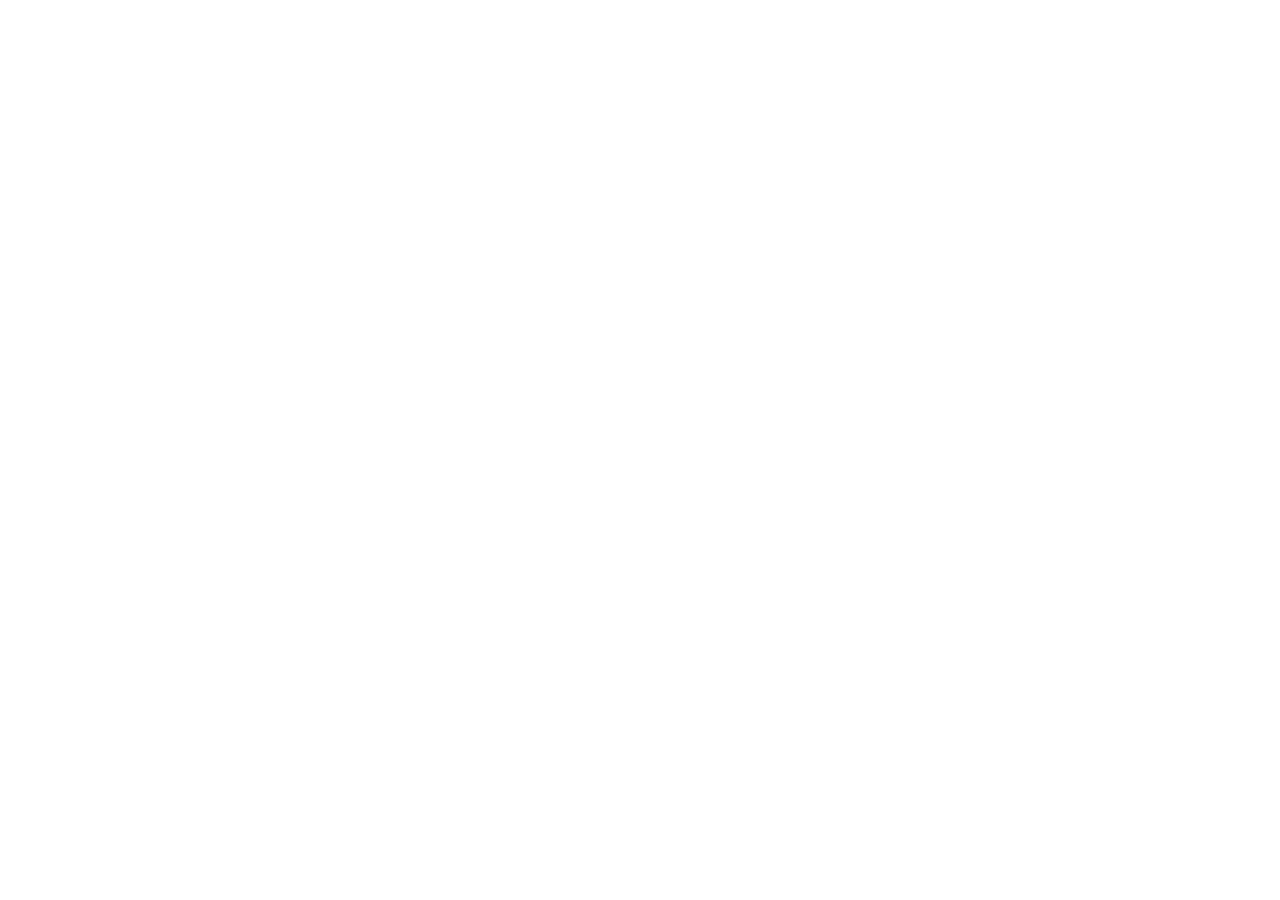
==== cssBayan/index.html @ 88521efb "init: start cssBayan(Fri, Mar 10, 2023 12:06:50PM)" ====
<!DOCTYPE html>
<html lang="en">
<head>
    <meta charset="UTF-8">
    <meta http-equiv="X-UA-Compatible" content="IE=edge">
    <meta name="viewport" content="width=device-width, initial-scale=1.0">
    <link rel="stylesheet" href="./stylees.css">
    <title>Document</title>
</head>
<body>
    
</body>
</html>
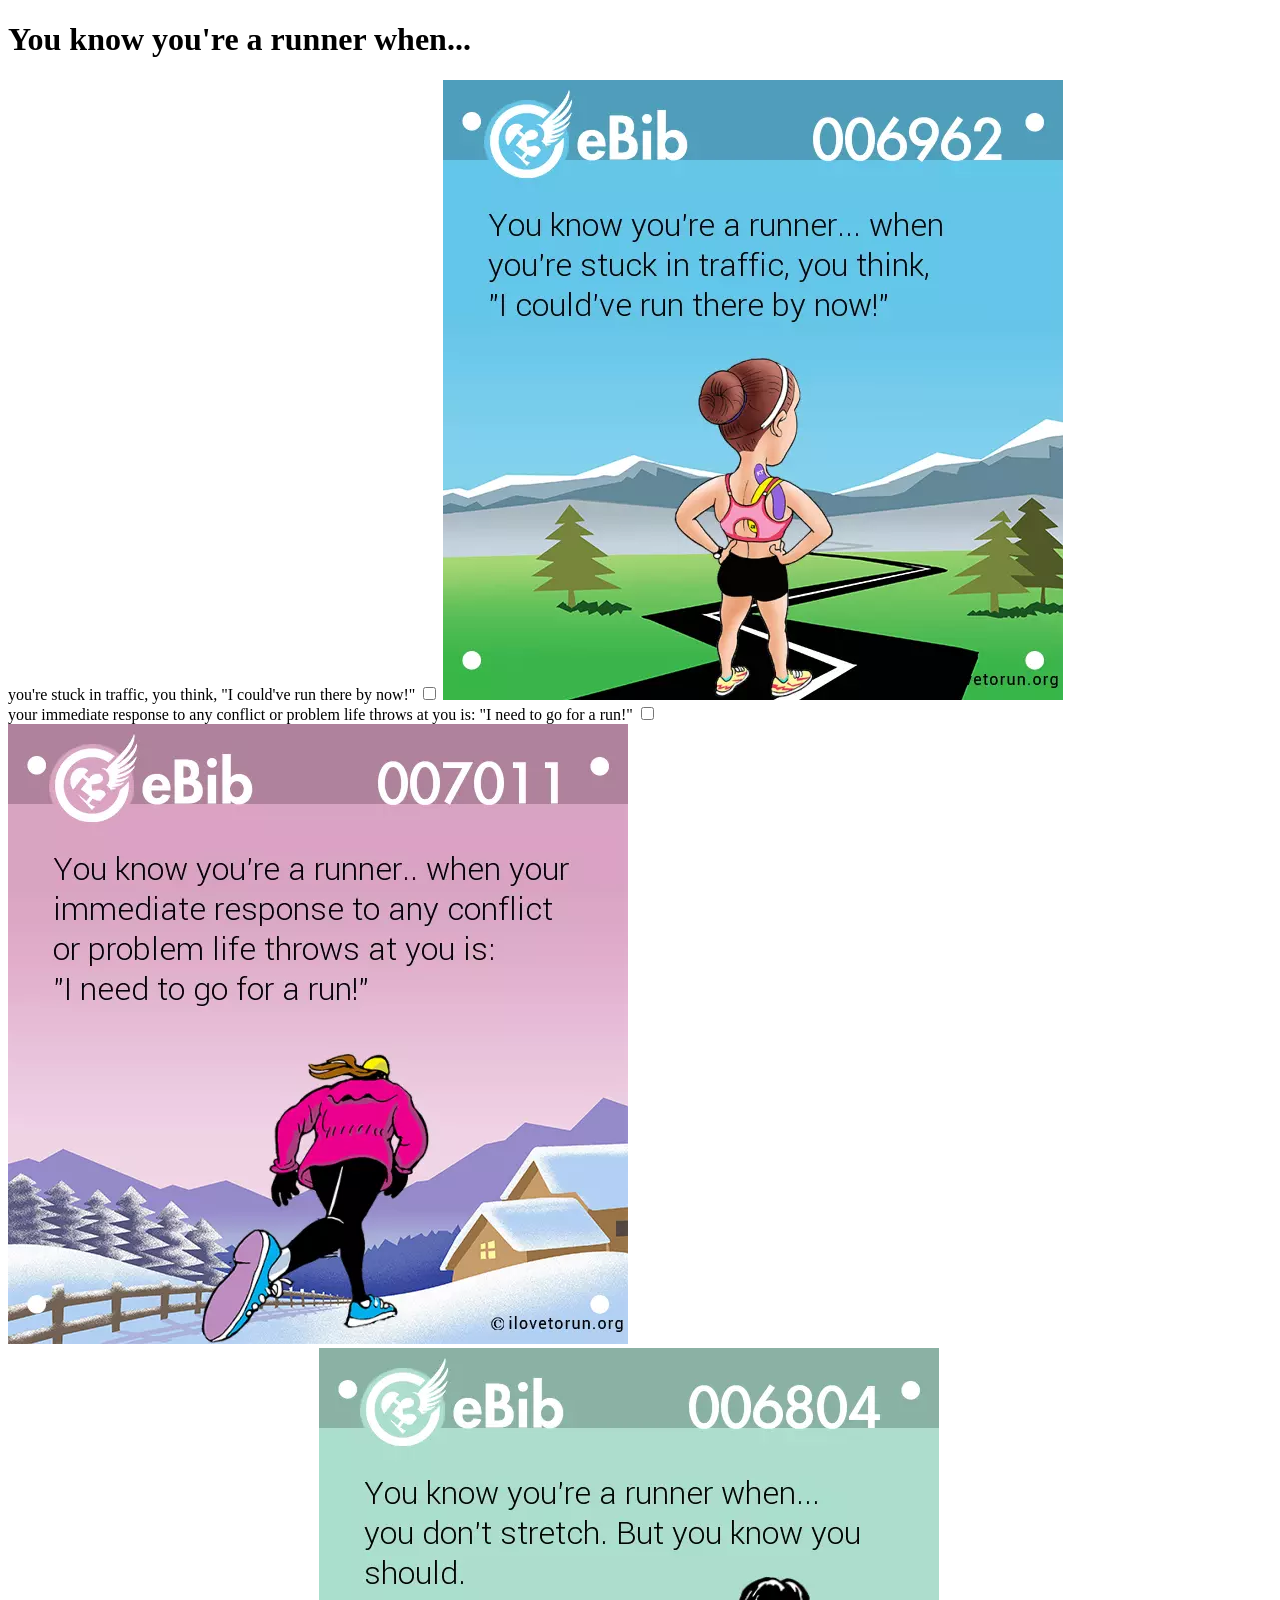
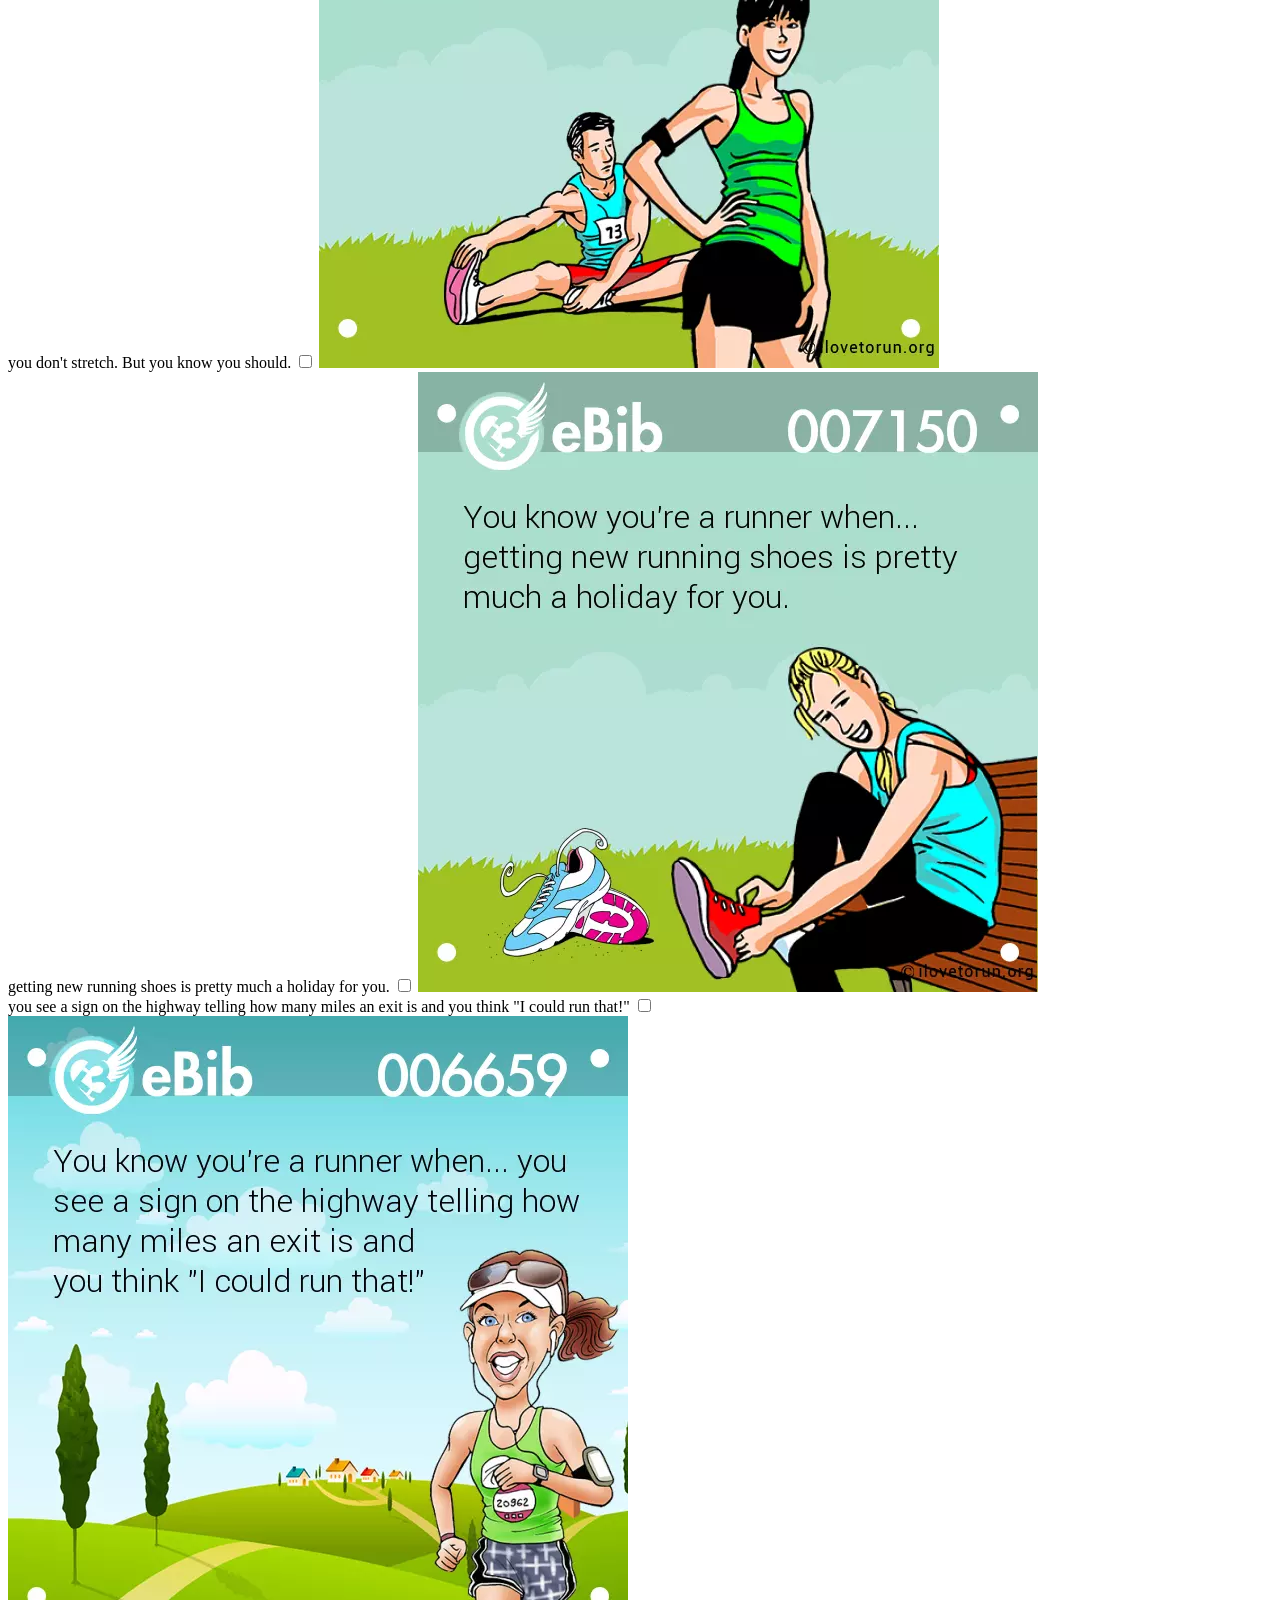
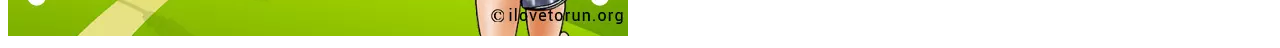
==== commit 5ce65269: "feat: add memesCards(Fri, Mar 10, 2023 13:45:20PM)" ====
--- a/cssBayan/index.html
+++ b/cssBayan/index.html
@@ -4,10 +4,38 @@
     <meta charset="UTF-8">
     <meta http-equiv="X-UA-Compatible" content="IE=edge">
     <meta name="viewport" content="width=device-width, initial-scale=1.0">
-    <link rel="stylesheet" href="./stylees.css">
+    <link rel="stylesheet" href="./style.css">
     <title>Document</title>
 </head>
 <body>
+    <h1> You know you're a runner when... </h1>
+    <div>
+        <div class="memesCards">
+            <label for="meme_1">you're stuck in traffic, you think, "I could've run there by now!"</label>
+            <input type="checkbox" id="meme_1">
+            <img src="./image/meme_1.png" alt="meme_1">
+        </div>
+        <div class="memesCards">
+            <label for="meme_2">your immediate response to any conflict or problem life throws at you is: "I need to go for a run!"</label>
+            <input type="checkbox" id="meme_2">
+            <img src="./image/meme_2.png" alt="meme_2">
+        </div>
+        <div class="memesCards">
+            <label for="meme_3">you don't stretch. But you know you should.</label>
+            <input type="checkbox" id="meme_3">
+            <img src="./image/meme_3.png" alt="meme_3">
+        </div>
+        <div class="memesCards">
+            <label for="meme_4">getting new running shoes is pretty much a holiday for you.</label>
+            <input type="checkbox" id="meme_4">
+            <img src="./image/meme_4.png" alt="meme_4">
+        </div>
+        <div class="memesCards">
+            <label for="meme_5">you see a sign on the highway telling how many miles an exit is and you think "I could run that!"</label>
+            <input type="checkbox" id="meme_5">
+            <img src="./image/meme_5.png" alt="meme_5">
+        </div>
+    </div>
     
 </body>
 </html>
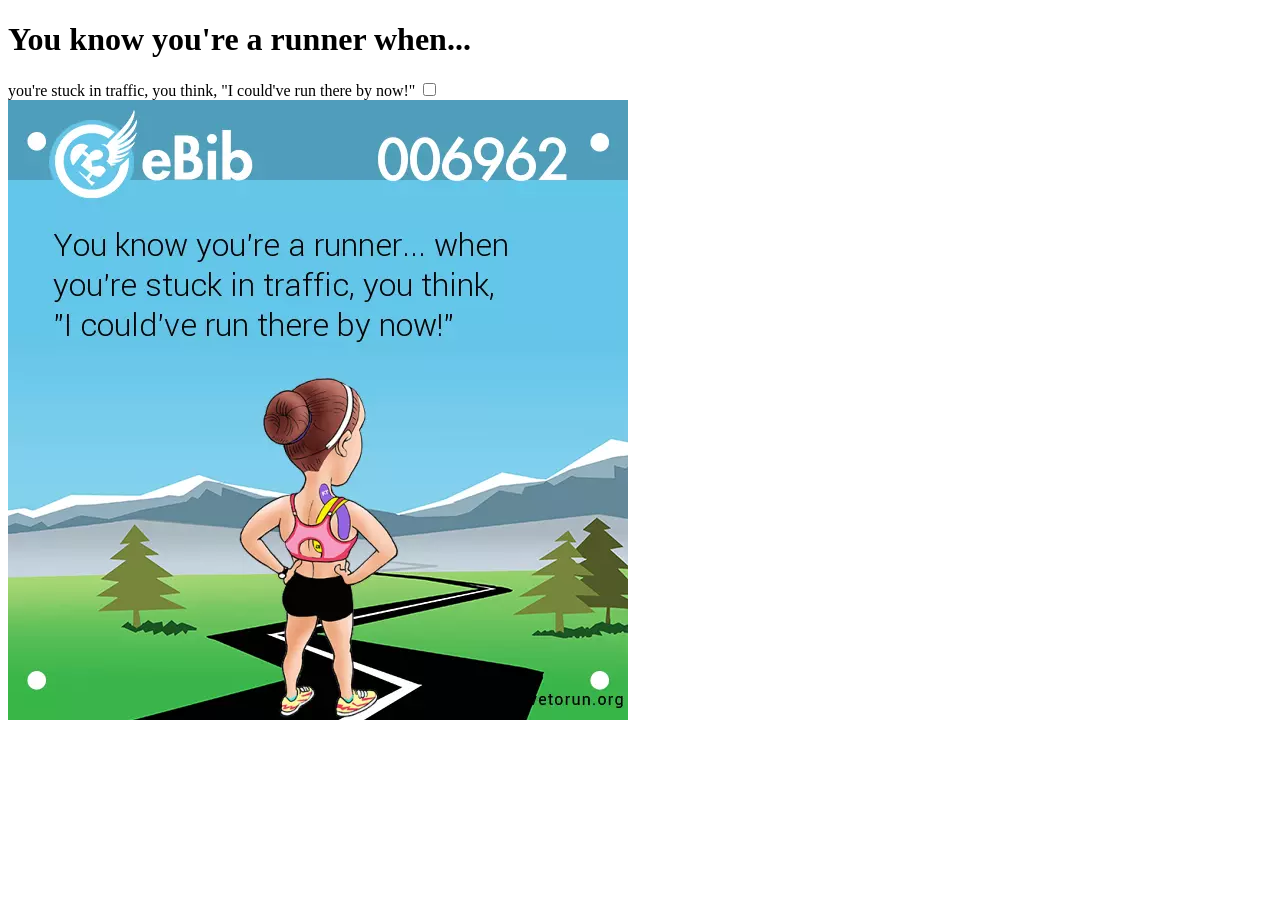
==== commit e0e45e3d: "feat: add commonHover" ====
--- a/cssBayan/index.html
+++ b/cssBayan/index.html
@@ -1,41 +1,57 @@
 <!DOCTYPE html>
 <html lang="en">
-<head>
-    <meta charset="UTF-8">
-    <meta http-equiv="X-UA-Compatible" content="IE=edge">
-    <meta name="viewport" content="width=device-width, initial-scale=1.0">
-    <link rel="stylesheet" href="./style.css">
+  <head>
+    <meta charset="UTF-8" />
+    <meta http-equiv="X-UA-Compatible" content="IE=edge" />
+    <meta name="viewport" content="width=device-width, initial-scale=1.0" />
+    <link rel="stylesheet" href="./style.css" />
     <title>Document</title>
-</head>
-<body>
-    <h1> You know you're a runner when... </h1>
-    <div>
-        <div class="memesCards">
-            <label for="meme_1">you're stuck in traffic, you think, "I could've run there by now!"</label>
-            <input type="checkbox" id="meme_1">
-            <img src="./image/meme_1.png" alt="meme_1">
+  </head>
+  <body>
+    <div class="content">
+      <h1>You know you're a runner when...</h1>
+
+      <div class="memes-card">
+       
+
+        <label for="meme_1" class="header-wrapper"
+          >you're stuck in traffic, you think, "I could've run there by
+          now!"</label
+        >
+        <input type="checkbox" id="meme_1" class="chb" />
+
+        <div class="image-wrapper">
+          <img src="./image/meme_1.png" alt="meme_1" />
         </div>
-        <div class="memesCards">
-            <label for="meme_2">your immediate response to any conflict or problem life throws at you is: "I need to go for a run!"</label>
-            <input type="checkbox" id="meme_2">
+      </div>
+      <!-- <div class="memes-card">
+            <div>
+                <label for="meme_2" class="color-label">your immediate response to any conflict or problem life throws at you is: "I need to go for a run!"</label>
+                <input type="checkbox" id="meme_2">
+            </div>
             <img src="./image/meme_2.png" alt="meme_2">
         </div>
         <div class="memesCards">
+            <div>
             <label for="meme_3">you don't stretch. But you know you should.</label>
             <input type="checkbox" id="meme_3">
+        </div>
             <img src="./image/meme_3.png" alt="meme_3">
         </div>
         <div class="memesCards">
+            <div>
             <label for="meme_4">getting new running shoes is pretty much a holiday for you.</label>
             <input type="checkbox" id="meme_4">
+        </div>
             <img src="./image/meme_4.png" alt="meme_4">
         </div>
         <div class="memesCards">
+            <div>
             <label for="meme_5">you see a sign on the highway telling how many miles an exit is and you think "I could run that!"</label>
             <input type="checkbox" id="meme_5">
+        </div>
             <img src="./image/meme_5.png" alt="meme_5">
-        </div>
+        </div> -->
     </div>
-    
-</body>
-</html>+  </body>
+</html>
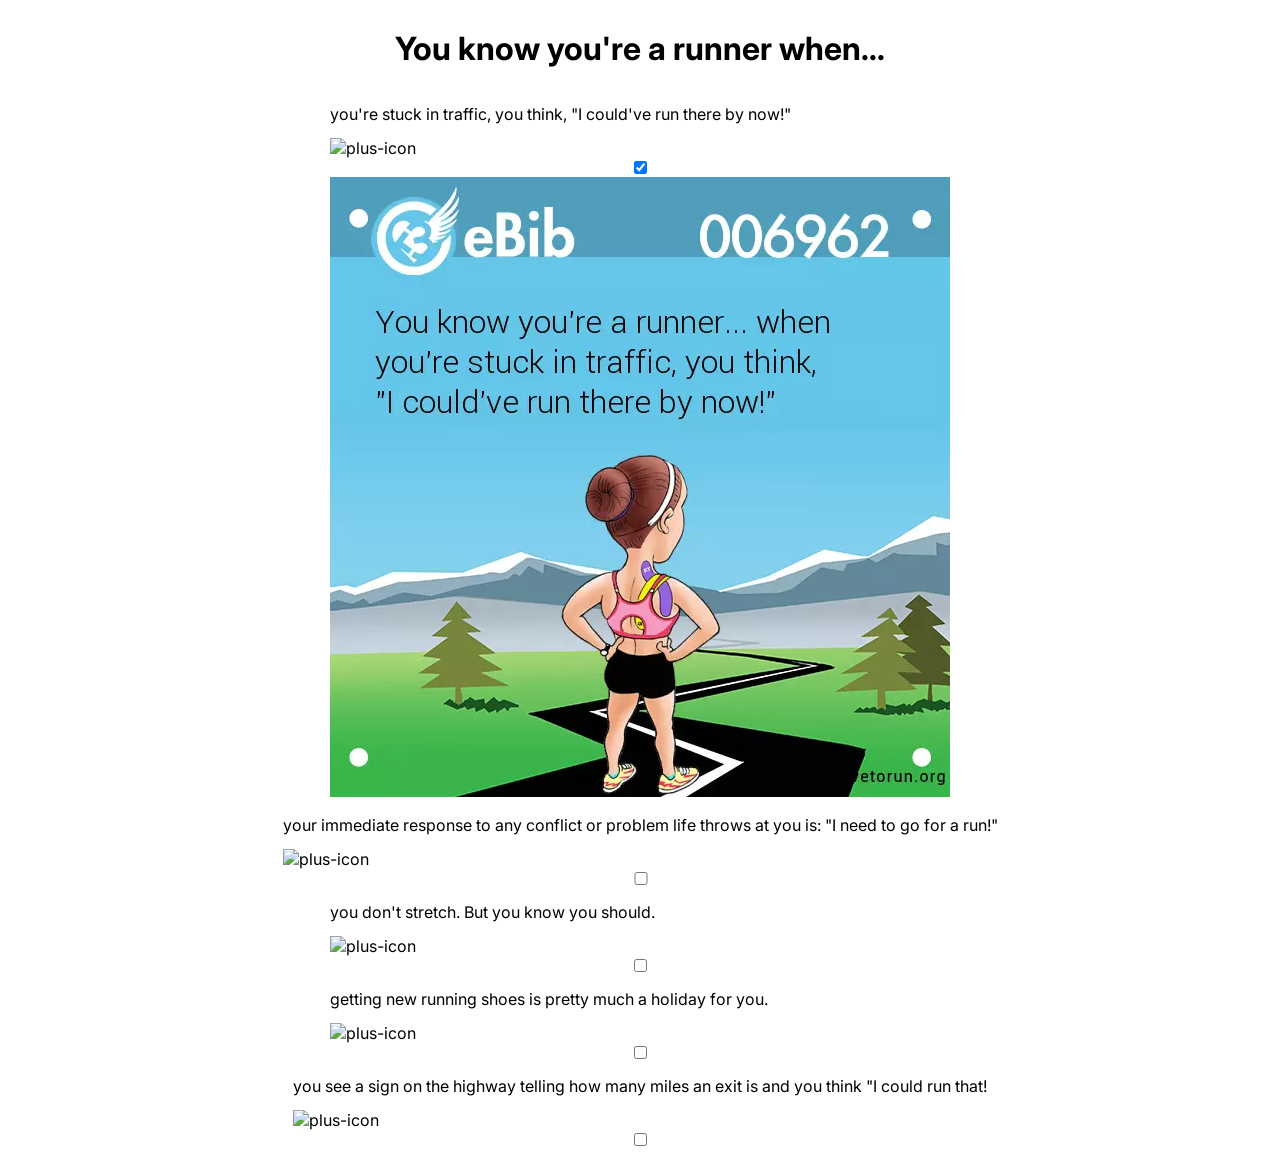
==== commit 613d38de: "feat: new markup(Sun, Mar 13, 2023 23:25:10PM)" ====
--- a/cssBayan/index.html
+++ b/cssBayan/index.html
@@ -12,25 +12,75 @@
       <h1>You know you're a runner when...</h1>
 
       <div class="memes-card">
-       
-
+       <div class="header-container">
         <label for="meme_1" class="header-wrapper"
           >you're stuck in traffic, you think, "I could've run there by
           now!"</label
         >
-        <input type="checkbox" id="meme_1" class="chb" />
+        <img src="./image/plus-solid.svg" class="plus-icon cross-icon" alt="plus-icon">
+      </div>
+        <input type="checkbox" id="meme_1" class="chb" checked/>
 
         <div class="image-wrapper">
           <img src="./image/meme_1.png" alt="meme_1" />
         </div>
       </div>
-      <!-- <div class="memes-card">
-            <div>
-                <label for="meme_2" class="color-label">your immediate response to any conflict or problem life throws at you is: "I need to go for a run!"</label>
-                <input type="checkbox" id="meme_2">
-            </div>
-            <img src="./image/meme_2.png" alt="meme_2">
-        </div>
+      <div class="memes-card">
+        <div class="header-container">
+         <label for="meme_2" class="header-wrapper"
+           >your immediate response to any conflict or problem life throws at you is: "I need to go for a run!"</label
+         >
+         <img src="./image/plus-solid.svg" class="plus-icon cross-icon" alt="plus-icon">
+       </div>
+         <input type="checkbox" id="meme_2" class="chb"/>
+ 
+         <div class="image-wrapper">
+           <img src="./image/meme_2.png" alt="meme_2" />
+         </div>
+       </div>
+
+       <div class="memes-card">
+        <div class="header-container">
+         <label for="meme_3" class="header-wrapper"
+           >you don't stretch. But you know you should.</label
+         >
+         <img src="./image/plus-solid.svg" class="plus-icon cross-icon" alt="plus-icon">
+       </div>
+         <input type="checkbox" id="meme_3" class="chb"/>
+ 
+         <div class="image-wrapper">
+           <img src="./image/meme_3.png" alt="meme_3" />
+         </div>
+       </div>
+
+       <div class="memes-card">
+        <div class="header-container">
+         <label for="meme_4" class="header-wrapper"
+           >getting new running shoes is pretty much a holiday for you.</label
+         >
+         <img src="./image/plus-solid.svg" class="plus-icon cross-icon" alt="plus-icon">
+       </div>
+         <input type="checkbox" id="meme_4" class="chb"/>
+ 
+         <div class="image-wrapper">
+           <img src="./image/meme_4.png" alt="meme_4" />
+         </div>
+       </div>
+
+       <div class="memes-card">
+        <div class="header-container">
+         <label for="meme_5" class="header-wrapper"
+           >you see a sign on the highway telling how many miles an exit is and you think "I could run that!</label
+         >
+         <img src="./image/plus-solid.svg" class="plus-icon cross-icon" alt="plus-icon">
+       </div>
+         <input type="checkbox" id="meme_5" class="chb"/>
+ 
+         <div class="image-wrapper">
+           <img src="./image/meme_5.png" alt="meme_5" />
+         </div>
+       </div>
+      <!-- 
         <div class="memesCards">
             <div>
             <label for="meme_3">you don't stretch. But you know you should.</label>
--- a/cssBayan/style.css
+++ b/cssBayan/style.css
@@ -0,0 +1,48 @@
+@import url("https://fonts.googleapis.com/css2?family=Inter&family=Roboto&display=swap");
+
+body {
+  font-family: "Inter", sans-serif;
+  box-sizing: border-box;
+}
+.content {
+  max-width: 1440px;
+  width: "100%";
+  display: flex;
+  flex-direction: column;
+  align-items: center;
+}
+.memes-card {
+  display: flex;
+  flex-direction: column;
+}
+.memes-card:hover {
+  cursor: pointer;
+}
+.header-wrapper {
+  display: flex;
+  align-items: center;
+  justify-content: space-between;
+  border-top: 0.125rem;
+  height: 3rem;
+}
+.image-wrapper {
+  overflow: hidden;
+  max-height: 0;
+  transition: all 0.5s;
+}
+
+.memes-card:hover .header-wrapper {
+  cursor: pointer;
+  color: red;
+  transition: all 0.5s;
+}
+.memes-card:hover .image-wrapper {
+  max-height: 50rem;
+}
+/* .chb {
+    display: none;
+} */
+
+.chb:checked +.image-wrapper {
+  max-height: 50rem;
+}
